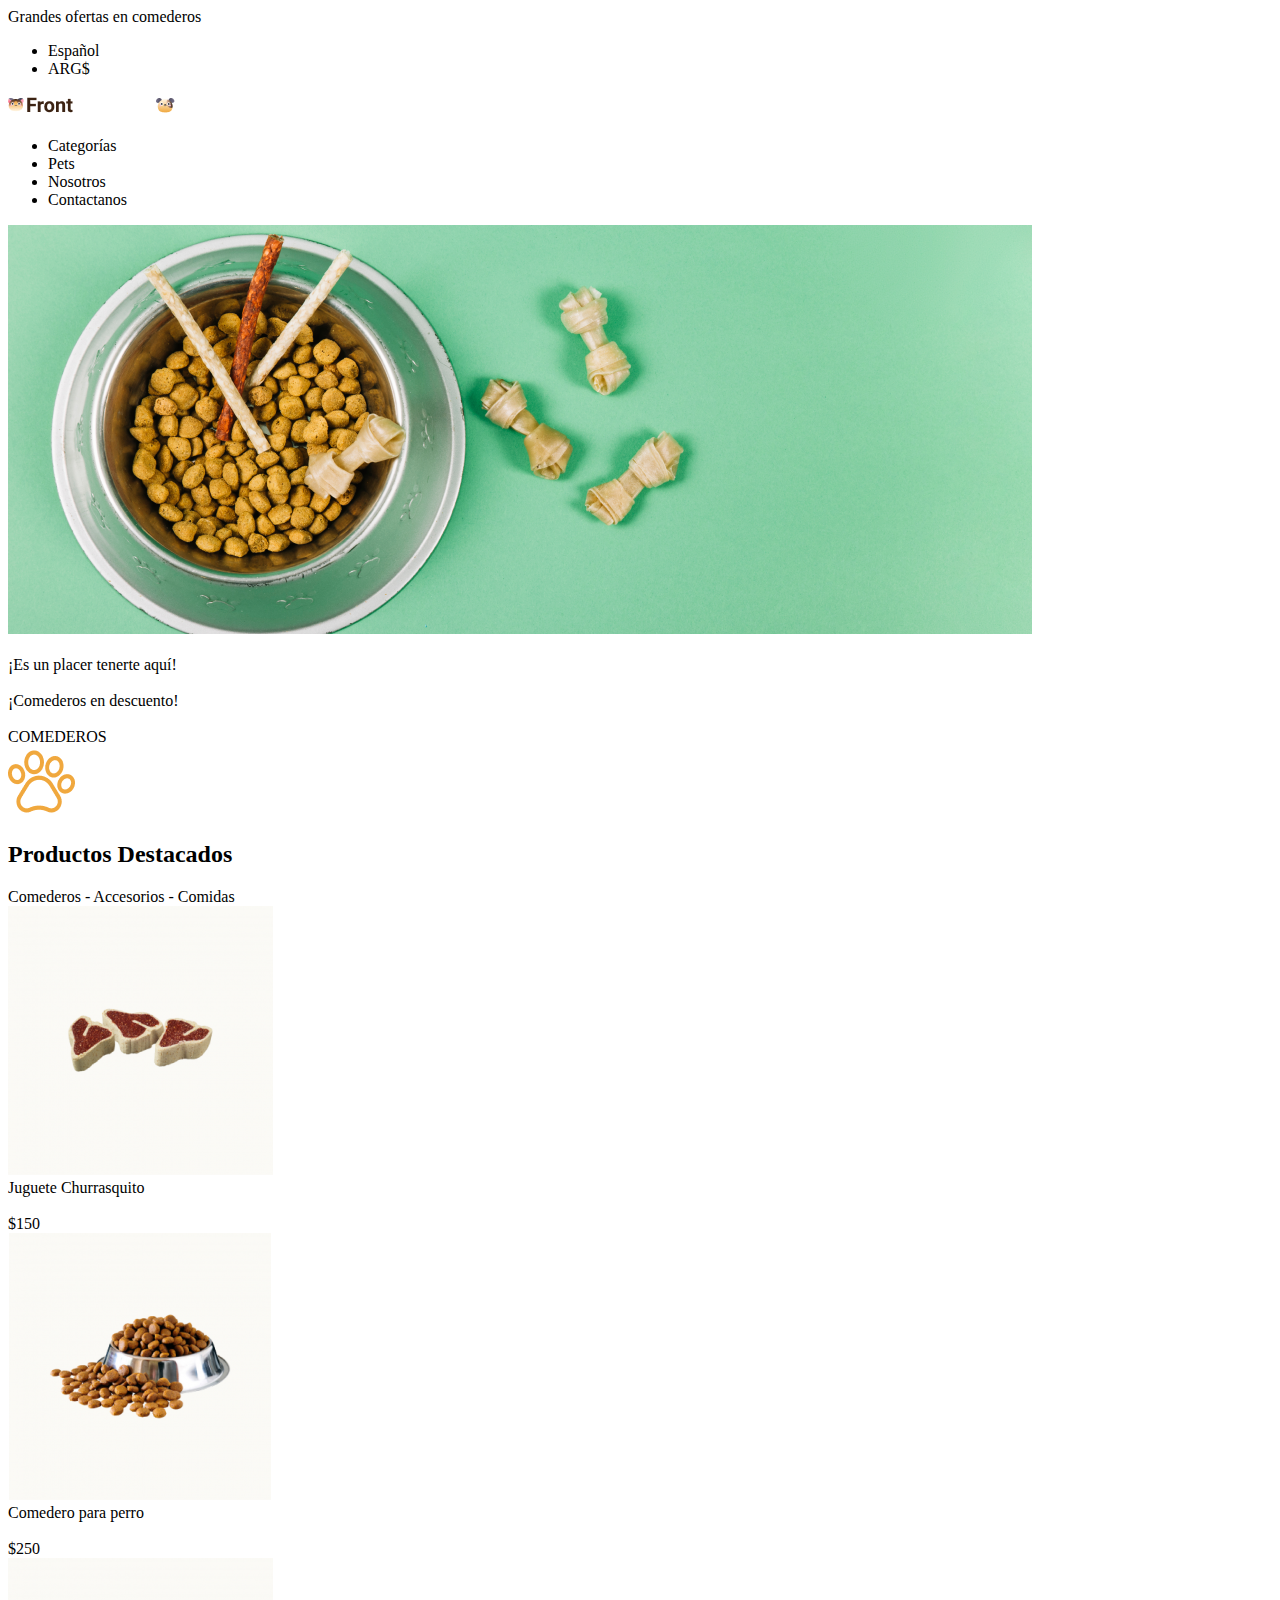
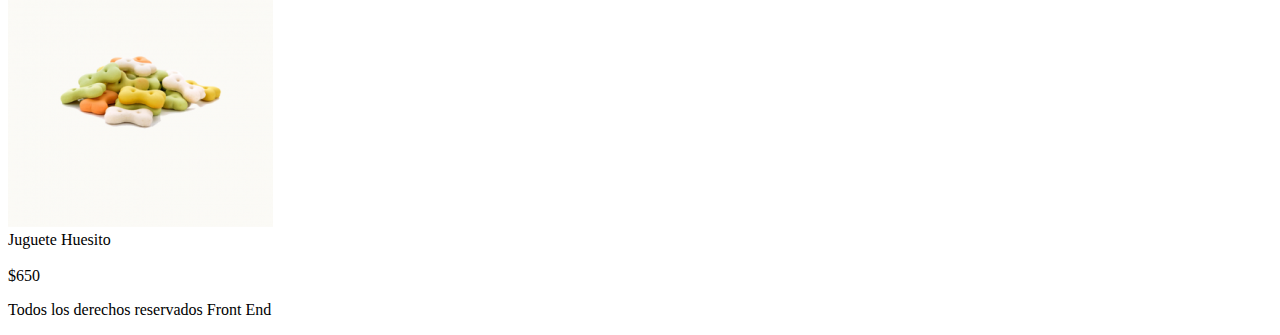
==== PetShop/index.html @ 137be81e "Agregando Lemon Pie y PetShop" ====
<!DOCTYPE html>
<html lang="es">

<head>
    <meta charset="UTF-8">
    <meta http-equiv="X-UA-Compatible" content="IE=edge">
    <meta name="viewport" content="width=device-width, initial-scale=1.0">
    <title>PetShop</title>
</head>

<body>
    <header>
        <section>
            <div>Grandes ofertas en comederos</div>
            <ul type="disc">
                <li>Español</li>
                <li>ARG$</li>
            </ul>
            <!-- <ul>
                <li>Grandes ofertas en comederos</li>
                <li>Menú regional
                    <ul type="disc">
                        <li>Español</li>
                        <li>ARG$</li>
                    </ul>
                </li>
            </ul> -->
        </section>
        <section>
            <img src="img/Logo.png" alt="">
            <ul type="disc">
                <li>Categorías</li>
                <li>Pets</li>
                <li>Nosotros</li>
                <li>Contactanos</li>
            </ul>
            <!-- <ul>
                <li><img src="img/Logo.png" alt=""></li>
                <li>Menú principal
                    <ul type="disc">
                        <li>Categorías</li>
                        <li>Pets</li>
                        <li>Nosotros</li>
                        <li>Contactanos</li>
                    </ul>
                </li>
            </ul> -->
        </section>
    </header>
    <main>
        <section>
            <img src="./img/foto.png" alt="">
            <br>
            <br>
            <div>¡Es un placer tenerte aquí!</div>
            <br>
            <div>¡Comederos en descuento!</div>
            <br>
            <div>COMEDEROS</div>
        </section>
        <section>
            <img src="./img/pawprint_1.png" alt="">
            <h2>Productos Destacados</h2>
            <div>Comederos - Accesorios - Comidas</div>
            <img src="./img/churrasquito.png" alt="">
            <div>Juguete Churrasquito</div>
            <br>
            <div>$150</div>
            <img src="./img/comedero.png" alt="">
            <div>Comedero para perro</div>
            <br>
            <div>$250</div>
            <img src="./img/Huesito.png" alt="">
            <div>Juguete Huesito</div>
            <br>
            <div>$650</div>
        </section>
    </main>
    <footer>
        <p>Todos los derechos reservados Front End</p>
    </footer>
</body>

</html>
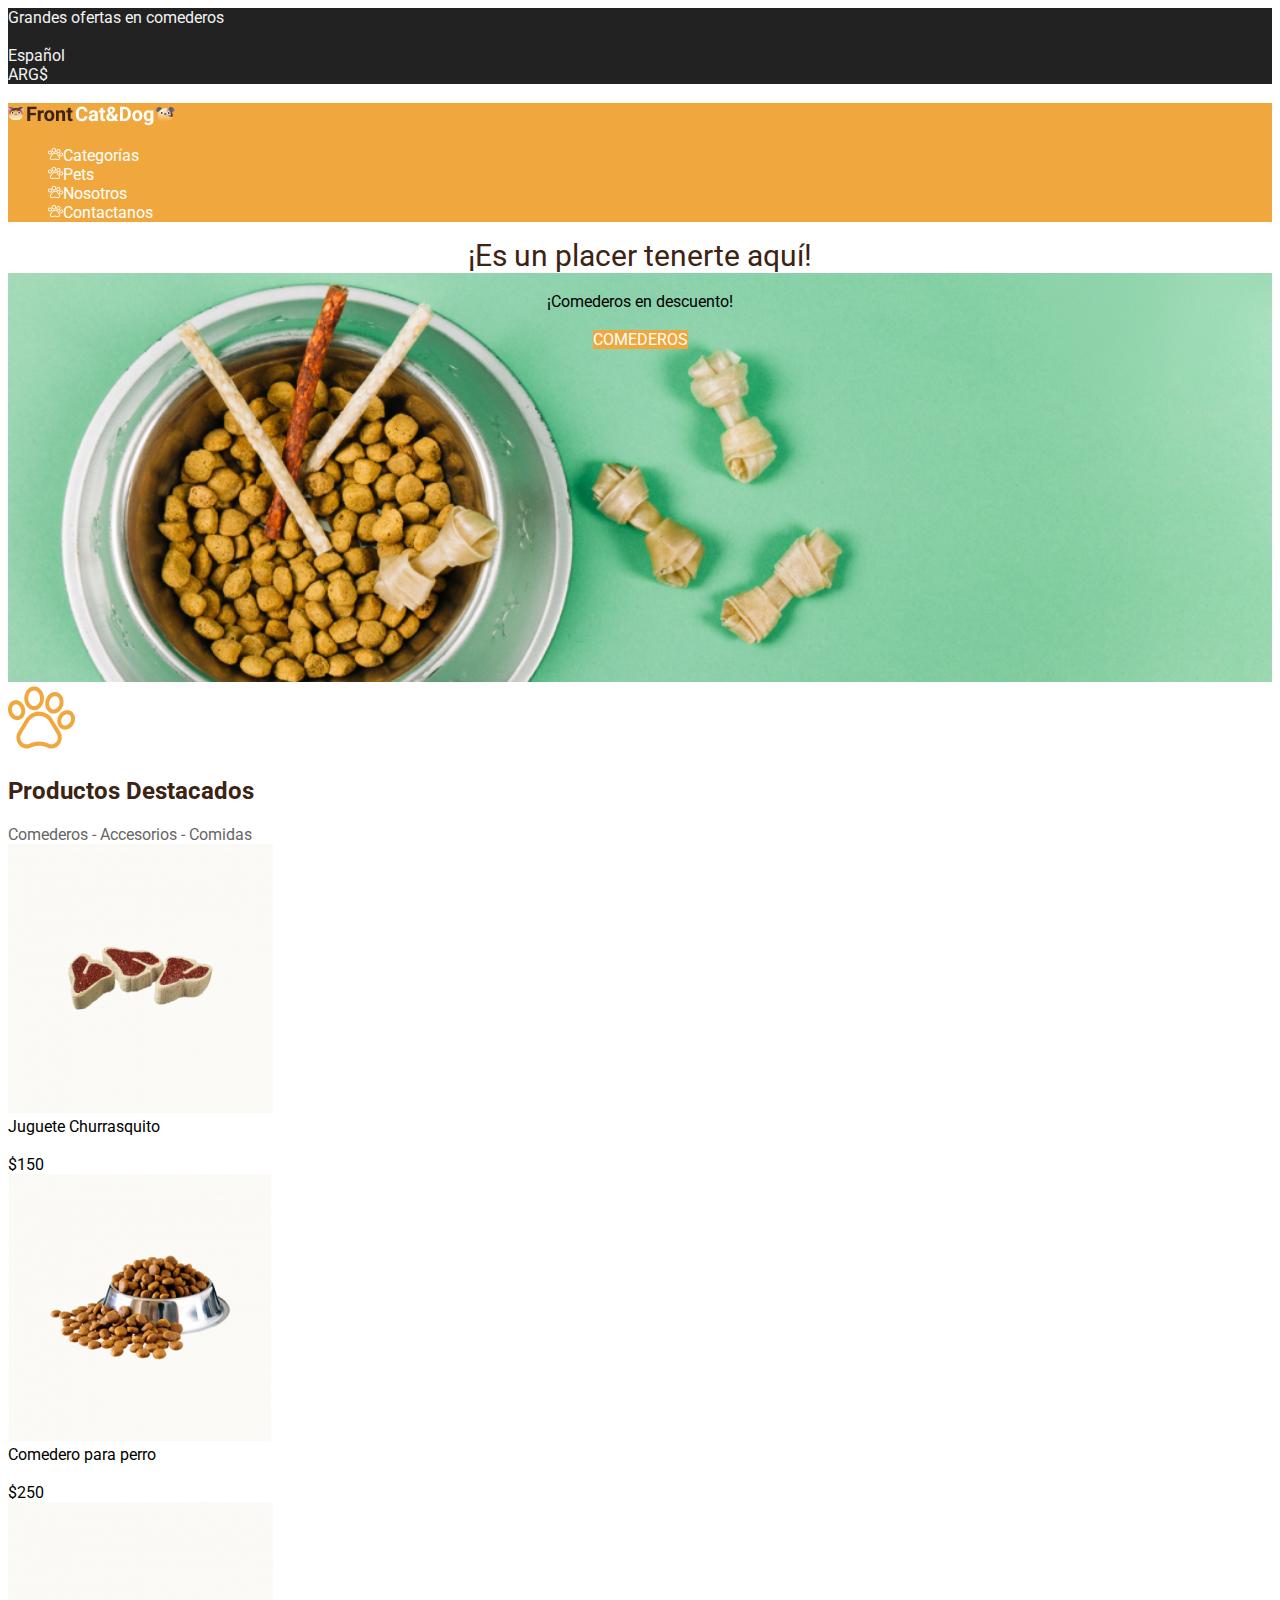
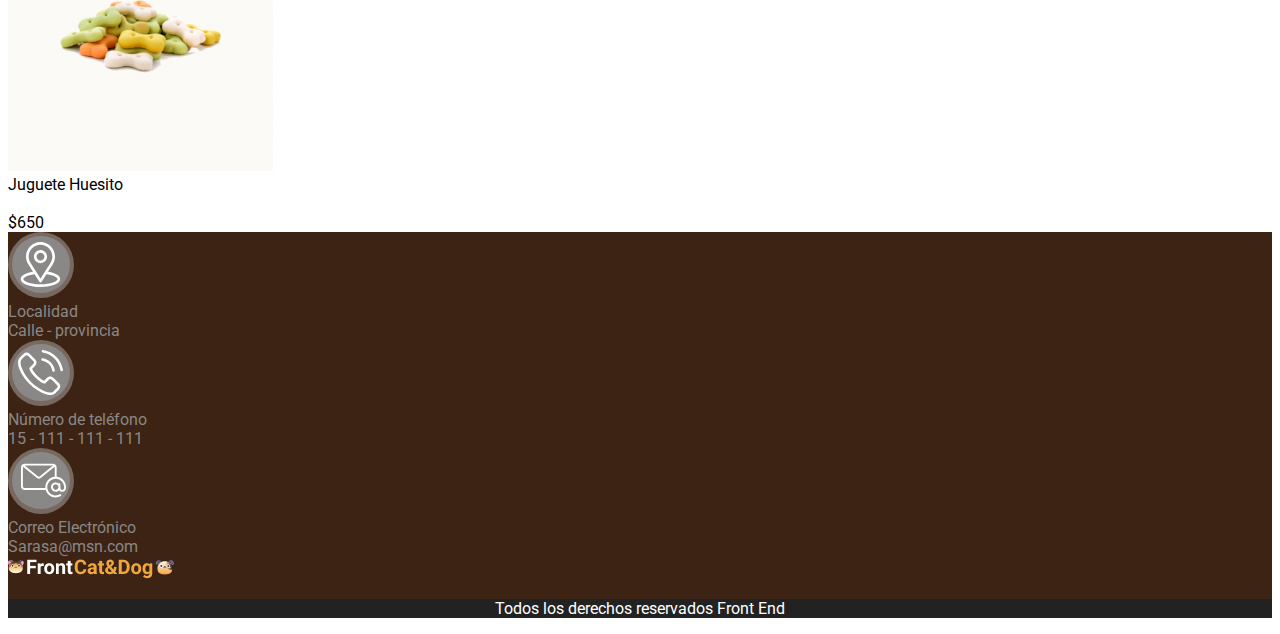
==== commit ca65b26d: "Modificando PetShop" ====
--- a/PetShop/index.html
+++ b/PetShop/index.html
@@ -5,63 +5,41 @@
     <meta charset="UTF-8">
     <meta http-equiv="X-UA-Compatible" content="IE=edge">
     <meta name="viewport" content="width=device-width, initial-scale=1.0">
+    <link rel="stylesheet" href="css/style.css">
     <title>PetShop</title>
 </head>
 
 <body>
     <header>
-        <section>
+        <section class="banner1">
             <div>Grandes ofertas en comederos</div>
-            <ul type="disc">
-                <li>Español</li>
-                <li>ARG$</li>
+            <br>
+            <div>Español</div>
+            <div>ARG$</div>
+        </section>
+        <br>
+        <section class="banner2">
+            <img src="img/Logo.png" alt="">
+            <ul type=none>
+                <li><img src="./img/ico-pawprint.png" alt="">Categorías</li>
+                <li><img src="./img/ico-pawprint.png" alt="">Pets</li>
+                <li><img src="./img/ico-pawprint.png" alt="">Nosotros</li>
+                <li><img src="./img/ico-pawprint.png" alt="">Contactanos</li>
             </ul>
-            <!-- <ul>
-                <li>Grandes ofertas en comederos</li>
-                <li>Menú regional
-                    <ul type="disc">
-                        <li>Español</li>
-                        <li>ARG$</li>
-                    </ul>
-                </li>
-            </ul> -->
-        </section>
-        <section>
-            <img src="img/Logo.png" alt="">
-            <ul type="disc">
-                <li>Categorías</li>
-                <li>Pets</li>
-                <li>Nosotros</li>
-                <li>Contactanos</li>
-            </ul>
-            <!-- <ul>
-                <li><img src="img/Logo.png" alt=""></li>
-                <li>Menú principal
-                    <ul type="disc">
-                        <li>Categorías</li>
-                        <li>Pets</li>
-                        <li>Nosotros</li>
-                        <li>Contactanos</li>
-                    </ul>
-                </li>
-            </ul> -->
         </section>
     </header>
     <main>
-        <section>
-            <img src="./img/foto.png" alt="">
-            <br>
-            <br>
-            <div>¡Es un placer tenerte aquí!</div>
+        <div class="slide-title">¡Es un placer tenerte aquí!</div>
+        <section class=slide>
             <br>
             <div>¡Comederos en descuento!</div>
             <br>
-            <div>COMEDEROS</div>
+            <span>COMEDEROS</span>
         </section>
-        <section>
+        <section class="productos-destacados">
             <img src="./img/pawprint_1.png" alt="">
             <h2>Productos Destacados</h2>
-            <div>Comederos - Accesorios - Comidas</div>
+            <div id="categorias">Comederos - Accesorios - Comidas</div>
             <img src="./img/churrasquito.png" alt="">
             <div>Juguete Churrasquito</div>
             <br>
@@ -77,7 +55,25 @@
         </section>
     </main>
     <footer>
-        <p>Todos los derechos reservados Front End</p>
+        <section>
+            <img src="./img/ico-location.svg" alt="">
+            <div>Localidad</div>
+            <div>Calle - provincia</div>
+        </section>
+        <section>
+            <img src="./img/ico-telefono.svg" alt="">
+            <div>Número de teléfono</div>
+            <div>15 - 111 - 111 - 111</div>
+        </section>
+        <section>
+            <img src="./img/ico-correo.svg" alt="">
+            <div>Correo Electrónico</div>
+            <div>Sarasa@msn.com</div>
+            <img src="./img/logo2.png" alt="">
+        </section>
+        <section class="derechos">
+            <p>Todos los derechos reservados Front End</p>
+        </section>
     </footer>
 </body>
 
--- a/PetShop/css/style.css
+++ b/PetShop/css/style.css
@@ -0,0 +1,57 @@
+@import url('https://fonts.googleapis.com/css2?family=Roboto:wght@400;500;700&display=swap');
+
+body{
+    font-family: 'Roboto', sans-serif;
+}
+
+.banner1{
+    background-color: #222222;
+    color: #F3F3F3;
+}
+
+.banner2{
+    background-color: #F0A83E;
+    color: #FFFFFF;
+}
+
+.slide-title{
+    color: #3C2313;
+    font-size: 30px;
+    line-height: 35px;
+    text-align: center;
+}
+
+.slide{
+    background-image: url(../img/foto.png);
+    background-repeat: no-repeat;
+    background-size: cover;
+    height: 409px;
+    text-align: center;
+}
+
+footer{
+    background-color: #3C2313;
+}
+
+.derechos{
+    background-color: #222222;
+    color: #FFFFFF;
+    text-align: center;
+}
+
+.slide span{
+    background-color: #F0A83E;
+    color: #FFFFFF;
+}
+
+h2{
+    color: #3C2313;
+}
+
+#categorias{
+    color: #666666;
+}
+
+footer div{
+    color: #8A8787
+}
